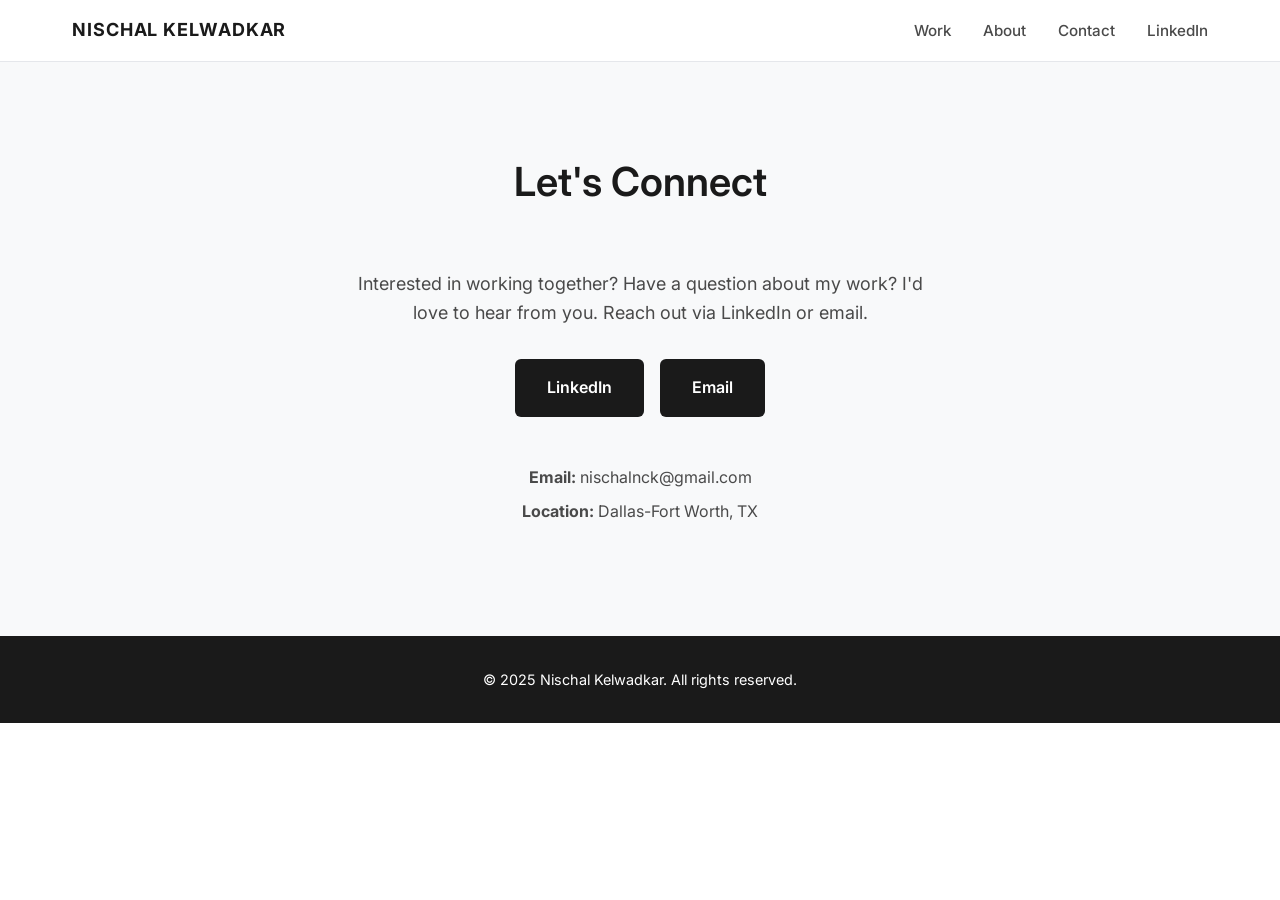
==== contact.html @ 03bee9dc "Add CGI Meditation project page and contact page - complete site scrape" ====
<!DOCTYPE html>
<html lang="en">
<head>
    <meta charset="UTF-8">
    <meta name="viewport" content="width=device-width, initial-scale=1.0">
    <meta name="description" content="Get in touch with Nischal Kelwadkar - UX Content Designer">
    <title>Contact - Nischal Kelwadkar</title>
    <link rel="stylesheet" href="css/style.css">
    <link rel="preconnect" href="https://fonts.googleapis.com">
    <link rel="preconnect" href="https://fonts.gstatic.com" crossorigin>
    <link href="https://fonts.googleapis.com/css2?family=Inter:wght@300;400;500;600;700&display=swap" rel="stylesheet">
</head>
<body>
    <!-- Header/Nav -->
    <header class="header">
        <div class="container">
            <nav class="nav">
                <a href="/" class="logo">NISCHAL KELWADKAR</a>
                <ul class="nav-links">
                    <li><a href="index.html#work">Work</a></li>
                    <li><a href="index.html#about">About</a></li>
                    <li><a href="contact.html">Contact</a></li>
                    <li><a href="https://www.linkedin.com/in/nischal-kelwadkar-384573167/" target="_blank" rel="noopener">LinkedIn</a></li>
                </ul>
            </nav>
        </div>
    </header>

    <!-- Contact Section -->
    <section class="contact" style="min-height: 60vh; display: flex; align-items: center;">
        <div class="container">
            <h1 class="section-title">Let's Connect</h1>
            <p class="contact-text" style="max-width: 600px; margin: 0 auto 2rem;">
                Interested in working together? Have a question about my work? 
                I'd love to hear from you. Reach out via LinkedIn or email.
            </p>
            <div class="contact-links">
                <a href="https://www.linkedin.com/in/nischal-kelwadkar-384573167/" target="_blank" rel="noopener" class="contact-button">
                    LinkedIn
                </a>
                <a href="mailto:nischalnck@gmail.com" class="contact-button">
                    Email
                </a>
            </div>

            <div style="margin-top: 3rem; text-align: center;">
                <p style="color: var(--color-secondary); margin-bottom: 0.5rem;">
                    <strong>Email:</strong> nischalnck@gmail.com
                </p>
                <p style="color: var(--color-secondary);">
                    <strong>Location:</strong> Dallas-Fort Worth, TX
                </p>
            </div>
        </div>
    </section>

    <!-- Footer -->
    <footer class="footer">
        <div class="container">
            <p>&copy; 2025 Nischal Kelwadkar. All rights reserved.</p>
        </div>
    </footer>
</body>
</html>
---- css/style.css ----
/* ===========================
   Reset & Base Styles
   =========================== */

* {
    margin: 0;
    padding: 0;
    box-sizing: border-box;
}

:root {
    --color-primary: #1a1a1a;
    --color-secondary: #4a4a4a;
    --color-accent: #2563eb;
    --color-bg: #ffffff;
    --color-bg-alt: #f8f9fa;
    --color-border: #e5e7eb;
    --font-primary: 'Inter', -apple-system, BlinkMacSystemFont, 'Segoe UI', sans-serif;
    --max-width: 1200px;
    --spacing-xs: 0.5rem;
    --spacing-sm: 1rem;
    --spacing-md: 2rem;
    --spacing-lg: 4rem;
    --spacing-xl: 6rem;
}

html {
    scroll-behavior: smooth;
}

body {
    font-family: var(--font-primary);
    color: var(--color-primary);
    line-height: 1.6;
    font-size: 16px;
    background: var(--color-bg);
}

/* ===========================
   Typography
   =========================== */

h1, h2, h3, h4, h5, h6 {
    line-height: 1.2;
    font-weight: 600;
}

h1 {
    font-size: 3.5rem;
    margin-bottom: var(--spacing-md);
}

h2 {
    font-size: 2.5rem;
    margin-bottom: var(--spacing-md);
}

h3 {
    font-size: 1.5rem;
    margin-bottom: var(--spacing-sm);
}

p {
    margin-bottom: var(--spacing-sm);
}

a {
    color: var(--color-accent);
    text-decoration: none;
    transition: opacity 0.2s ease;
}

a:hover {
    opacity: 0.8;
}

/* ===========================
   Layout
   =========================== */

.container {
    max-width: var(--max-width);
    margin: 0 auto;
    padding: 0 var(--spacing-md);
}

section {
    padding: var(--spacing-xl) 0;
}

/* ===========================
   Header & Navigation
   =========================== */

.header {
    position: sticky;
    top: 0;
    background: rgba(255, 255, 255, 0.95);
    backdrop-filter: blur(10px);
    border-bottom: 1px solid var(--color-border);
    z-index: 1000;
    padding: var(--spacing-sm) 0;
}

.nav {
    display: flex;
    justify-content: space-between;
    align-items: center;
}

.logo {
    font-size: 1.125rem;
    font-weight: 700;
    letter-spacing: 0.05em;
    color: var(--color-primary);
}

.nav-links {
    display: flex;
    list-style: none;
    gap: var(--spacing-md);
}

.nav-links a {
    color: var(--color-secondary);
    font-weight: 500;
    font-size: 0.95rem;
}

.nav-links a:hover {
    color: var(--color-accent);
}

/* ===========================
   Hero Section
   =========================== */

.hero {
    padding: var(--spacing-xl) 0;
    background: var(--color-bg-alt);
}

.hero-content {
    max-width: 800px;
}

.hero-title {
    font-size: 3.5rem;
    font-weight: 700;
    margin-bottom: var(--spacing-sm);
    color: var(--color-primary);
}

.hero-subtitle {
    font-size: 1.5rem;
    color: var(--color-secondary);
    margin-bottom: var(--spacing-md);
    line-height: 1.4;
}

.hero-description {
    font-size: 1.125rem;
    color: var(--color-secondary);
    margin-bottom: var(--spacing-sm);
}

.cta-button {
    display: inline-block;
    margin-top: var(--spacing-md);
    padding: 1rem 2rem;
    background: var(--color-primary);
    color: var(--color-bg);
    font-weight: 600;
    border-radius: 6px;
    transition: transform 0.2s ease, box-shadow 0.2s ease;
}

.cta-button:hover {
    transform: translateY(-2px);
    box-shadow: 0 4px 12px rgba(0, 0, 0, 0.15);
    opacity: 1;
}

/* ===========================
   Experience Section
   =========================== */

.experience {
    background: var(--color-bg);
}

.section-title {
    font-size: 2.5rem;
    margin-bottom: var(--spacing-lg);
    text-align: center;
}

.experience-grid {
    display: grid;
    gap: var(--spacing-lg);
    margin-bottom: var(--spacing-xl);
}

.experience-item {
    padding: var(--spacing-md);
    border-left: 3px solid var(--color-accent);
    background: var(--color-bg-alt);
    border-radius: 4px;
}

.experience-item h3 {
    font-size: 1.5rem;
    color: var(--color-primary);
}

.experience-item .company {
    font-size: 1.125rem;
    color: var(--color-accent);
    font-weight: 600;
    margin-bottom: 0.25rem;
}

.experience-item .years {
    font-size: 0.95rem;
    color: var(--color-secondary);
    font-style: italic;
    margin-bottom: var(--spacing-sm);
}

.experience-item ul {
    list-style: none;
    padding-left: 0;
}

.experience-item li {
    padding-left: 1.5rem;
    position: relative;
    margin-bottom: 0.75rem;
    color: var(--color-secondary);
}

.experience-item li::before {
    content: "→";
    position: absolute;
    left: 0;
    color: var(--color-accent);
}

/* Skills & Tools */
.skills-tools {
    display: grid;
    grid-template-columns: repeat(auto-fit, minmax(300px, 1fr));
    gap: var(--spacing-lg);
    margin-top: var(--spacing-lg);
}

.skills-column h3 {
    margin-bottom: var(--spacing-sm);
    color: var(--color-primary);
}

.skill-list {
    list-style: none;
    display: grid;
    grid-template-columns: repeat(auto-fill, minmax(200px, 1fr));
    gap: 0.5rem;
}

.skill-list li {
    padding: 0.5rem 0;
    color: var(--color-secondary);
}

/* ===========================
   Projects Section
   =========================== */

.projects {
    background: var(--color-bg-alt);
}

.projects-grid {
    display: grid;
    grid-template-columns: repeat(auto-fill, minmax(350px, 1fr));
    gap: var(--spacing-lg);
}

.project-card {
    background: var(--color-bg);
    border: 1px solid var(--color-border);
    border-radius: 8px;
    padding: var(--spacing-md);
    transition: transform 0.2s ease, box-shadow 0.2s ease;
    cursor: pointer;
}

.project-card:hover {
    transform: translateY(-4px);
    box-shadow: 0 8px 24px rgba(0, 0, 0, 0.1);
}

.project-card h3 {
    font-size: 1.5rem;
    margin-bottom: var(--spacing-xs);
    color: var(--color-primary);
}

.project-tagline {
    font-size: 1rem;
    color: var(--color-secondary);
    margin-bottom: var(--spacing-sm);
    font-style: italic;
}

.project-tags {
    display: flex;
    flex-wrap: wrap;
    gap: 0.5rem;
    margin-bottom: var(--spacing-sm);
}

.project-tag {
    background: var(--color-bg-alt);
    padding: 0.25rem 0.75rem;
    border-radius: 4px;
    font-size: 0.85rem;
    color: var(--color-secondary);
    border: 1px solid var(--color-border);
}

.project-summary {
    color: var(--color-secondary);
    line-height: 1.6;
    margin-bottom: var(--spacing-sm);
}

.project-link {
    display: inline-block;
    margin-top: var(--spacing-sm);
    color: var(--color-accent);
    font-weight: 600;
    font-size: 0.95rem;
}

.project-link::after {
    content: " →";
}

/* ===========================
   Testimonials Section
   =========================== */

.testimonials {
    background: var(--color-bg);
}

.testimonials-grid {
    display: grid;
    grid-template-columns: repeat(auto-fit, minmax(300px, 1fr));
    gap: var(--spacing-lg);
}

.testimonial {
    padding: var(--spacing-md);
    background: var(--color-bg-alt);
    border-radius: 8px;
    border-left: 4px solid var(--color-accent);
}

.testimonial .quote {
    font-size: 1rem;
    line-height: 1.7;
    color: var(--color-secondary);
    margin-bottom: var(--spacing-sm);
    font-style: italic;
}

.testimonial .author {
    font-size: 0.95rem;
    color: var(--color-primary);
    margin-bottom: 0.25rem;
}

/* ===========================
   Contact Section
   =========================== */

.contact {
    background: var(--color-bg-alt);
    text-align: center;
}

.contact-text {
    font-size: 1.125rem;
    color: var(--color-secondary);
    margin-bottom: var(--spacing-md);
}

.contact-links {
    display: flex;
    gap: var(--spacing-sm);
    justify-content: center;
}

.contact-button {
    padding: 1rem 2rem;
    background: var(--color-primary);
    color: var(--color-bg);
    font-weight: 600;
    border-radius: 6px;
    transition: transform 0.2s ease, box-shadow 0.2s ease;
}

.contact-button:hover {
    transform: translateY(-2px);
    box-shadow: 0 4px 12px rgba(0, 0, 0, 0.15);
    opacity: 1;
}

/* ===========================
   Footer
   =========================== */

.footer {
    background: var(--color-primary);
    color: var(--color-bg);
    text-align: center;
    padding: var(--spacing-md) 0;
}

.footer p {
    margin: 0;
    font-size: 0.9rem;
}

/* ===========================
   Responsive Design
   =========================== */

@media (max-width: 768px) {
    h1 {
        font-size: 2.5rem;
    }

    h2 {
        font-size: 2rem;
    }

    .hero-title {
        font-size: 2.5rem;
    }

    .hero-subtitle {
        font-size: 1.25rem;
    }

    .nav-links {
        gap: var(--spacing-sm);
        font-size: 0.9rem;
    }

    .projects-grid {
        grid-template-columns: 1fr;
    }

    .skills-tools {
        grid-template-columns: 1fr;
    }

    .contact-links {
        flex-direction: column;
        align-items: center;
    }

    section {
        padding: var(--spacing-lg) 0;
    }
}

@media (max-width: 480px) {
    .container {
        padding: 0 var(--spacing-sm);
    }

    .nav-links {
        display: none; /* Simple mobile nav - can enhance later */
    }
}
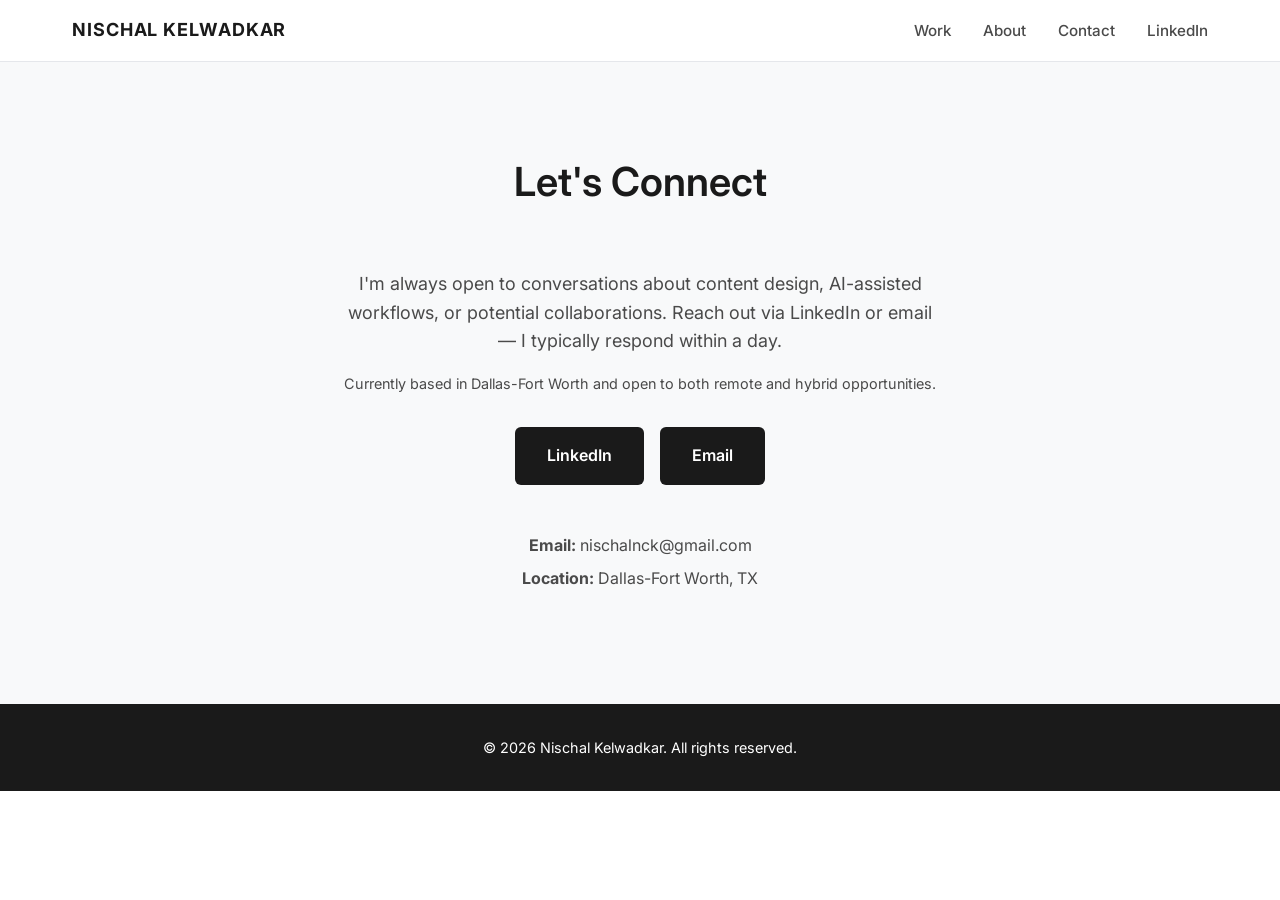
==== commit 99768699: "Portfolio update: restructure About section, add automation case study, improve hero copy, fix CNAME" ====
--- a/contact.html
+++ b/contact.html
@@ -30,9 +30,11 @@
     <section class="contact" style="min-height: 60vh; display: flex; align-items: center;">
         <div class="container">
             <h1 class="section-title">Let's Connect</h1>
-            <p class="contact-text" style="max-width: 600px; margin: 0 auto 2rem;">
-                Interested in working together? Have a question about my work? 
-                I'd love to hear from you. Reach out via LinkedIn or email.
+            <p class="contact-text" style="max-width: 600px; margin: 0 auto 1rem;">
+                I'm always open to conversations about content design, AI-assisted workflows, or potential collaborations. Reach out via LinkedIn or email — I typically respond within a day.
+            </p>
+            <p class="contact-text" style="max-width: 600px; margin: 0 auto 2rem; font-size: 0.9rem; color: var(--color-secondary);">
+                Currently based in Dallas-Fort Worth and open to both remote and hybrid opportunities.
             </p>
             <div class="contact-links">
                 <a href="https://www.linkedin.com/in/nischal-kelwadkar-384573167/" target="_blank" rel="noopener" class="contact-button">
@@ -57,7 +59,7 @@
     <!-- Footer -->
     <footer class="footer">
         <div class="container">
-            <p>&copy; 2025 Nischal Kelwadkar. All rights reserved.</p>
+            <p>&copy; 2026 Nischal Kelwadkar. All rights reserved.</p>
         </div>
     </footer>
 </body>
--- a/css/style.css
+++ b/css/style.css
@@ -140,33 +140,107 @@
     background: var(--color-bg-alt);
 }
 
+.hero-wrapper {
+    display: grid;
+    grid-template-columns: 1fr 1.5fr;
+    gap: var(--spacing-lg);
+    align-items: center;
+}
+
+.hero-image {
+    display: flex;
+    justify-content: center;
+    align-items: center;
+}
+
+.hero-image img {
+    width: 100%;
+    max-width: 400px;
+    height: auto;
+    border-radius: 12px;
+    box-shadow: 0 8px 24px rgba(0, 0, 0, 0.1);
+}
+
 .hero-content {
-    max-width: 800px;
+    max-width: 100%;
+}
+
+.hero-name {
+    font-size: 3rem;
+    font-weight: 700;
+    margin-bottom: var(--spacing-xs);
+    color: var(--color-primary);
 }
 
 .hero-title {
-    font-size: 3.5rem;
-    font-weight: 700;
-    margin-bottom: var(--spacing-sm);
-    color: var(--color-primary);
+    font-size: 2.5rem;
+    font-weight: 600;
+    margin-bottom: var(--spacing-md);
+    color: var(--color-secondary);
+    white-space: nowrap;
+}
+
+.title-rotating {
+    display: inline-block;
+    color: var(--color-accent);
+    vertical-align: baseline;
+    position: relative;
+    transition: color 0.3s ease;
+}
+
+.title-rotating::after {
+    content: '|';
+    color: var(--color-accent);
+    animation: blink 1.5s step-end infinite;
+    margin-left: 2px;
+}
+
+.title-rotating.hide-cursor::after {
+    display: none;
+}
+
+.title-rotating.final-state {
+    color: var(--color-primary);
+}
+
+@keyframes blink {
+    0%, 60% {
+        opacity: 1;
+    }
+    61%, 100% {
+        opacity: 0;
+    }
+}
+
+.title-static {
+    display: inline-block;
+    color: var(--color-primary);
+    vertical-align: baseline;
+    margin-left: 0.2rem;
 }
 
 .hero-subtitle {
-    font-size: 1.5rem;
+    font-size: 1.25rem;
     color: var(--color-secondary);
     margin-bottom: var(--spacing-md);
-    line-height: 1.4;
+    line-height: 1.5;
 }
 
 .hero-description {
-    font-size: 1.125rem;
-    color: var(--color-secondary);
-    margin-bottom: var(--spacing-sm);
+    font-size: 1rem;
+    color: var(--color-secondary);
+    margin-bottom: var(--spacing-sm);
+    line-height: 1.7;
+}
+
+.hero-actions {
+    display: flex;
+    gap: var(--spacing-sm);
+    margin-top: var(--spacing-md);
 }
 
 .cta-button {
     display: inline-block;
-    margin-top: var(--spacing-md);
     padding: 1rem 2rem;
     background: var(--color-primary);
     color: var(--color-bg);
@@ -181,11 +255,22 @@
     opacity: 1;
 }
 
+.cta-button.secondary {
+    background: transparent;
+    color: var(--color-primary);
+    border: 2px solid var(--color-primary);
+}
+
+.cta-button.secondary:hover {
+    background: var(--color-primary);
+    color: var(--color-bg);
+}
+
 /* ===========================
    Experience Section
    =========================== */
 
-.experience {
+.about {
     background: var(--color-bg);
 }
 
@@ -195,55 +280,84 @@
     text-align: center;
 }
 
-.experience-grid {
-    display: grid;
-    gap: var(--spacing-lg);
-    margin-bottom: var(--spacing-xl);
-}
-
-.experience-item {
-    padding: var(--spacing-md);
-    border-left: 3px solid var(--color-accent);
-    background: var(--color-bg-alt);
-    border-radius: 4px;
-}
-
-.experience-item h3 {
-    font-size: 1.5rem;
-    color: var(--color-primary);
-}
-
-.experience-item .company {
-    font-size: 1.125rem;
+.section-subtitle {
+    font-size: 1rem;
+    line-height: 1.6;
+}
+
+/* About Section - Timeline */
+.about-intro {
+    max-width: 700px;
+    margin: 0 auto 3rem;
+    text-align: center;
+}
+
+.about-intro p {
+    color: var(--color-secondary);
+    font-size: 1.05rem;
+    line-height: 1.7;
+}
+
+.experience-timeline {
+    max-width: 700px;
+    margin: 0 auto 3rem;
+}
+
+.timeline-item {
+    padding: 1.5rem 0;
+    border-bottom: 1px solid var(--color-border);
+}
+
+.timeline-item:last-child {
+    border-bottom: none;
+}
+
+.timeline-item .timeline-role {
+    display: flex;
+    align-items: baseline;
+    gap: 0.75rem;
+    flex-wrap: wrap;
+}
+
+.timeline-item h3 {
+    margin: 0;
+    font-size: 1.1rem;
+    color: var(--color-primary);
+}
+
+.timeline-item .company {
+    color: var(--color-secondary);
+    font-size: 0.95rem;
+    margin: 0;
+}
+
+.timeline-item .timeline-dates {
+    color: var(--color-secondary);
+    font-size: 0.85rem;
+    margin: 0.25rem 0 0.5rem;
+    opacity: 0.7;
+}
+
+.timeline-item .timeline-summary {
+    color: var(--color-secondary);
+    font-size: 0.95rem;
+    line-height: 1.6;
+    margin: 0;
+}
+
+.about-cta {
+    text-align: center;
+    margin-bottom: 3rem;
+}
+
+.about-cta p {
+    color: var(--color-secondary);
+    font-size: 0.95rem;
+}
+
+.about-cta a {
     color: var(--color-accent);
-    font-weight: 600;
-    margin-bottom: 0.25rem;
-}
-
-.experience-item .years {
-    font-size: 0.95rem;
-    color: var(--color-secondary);
-    font-style: italic;
-    margin-bottom: var(--spacing-sm);
-}
-
-.experience-item ul {
-    list-style: none;
-    padding-left: 0;
-}
-
-.experience-item li {
-    padding-left: 1.5rem;
-    position: relative;
-    margin-bottom: 0.75rem;
-    color: var(--color-secondary);
-}
-
-.experience-item li::before {
-    content: "→";
-    position: absolute;
-    left: 0;
-    color: var(--color-accent);
+    text-decoration: underline;
 }
 
 /* Skills & Tools */
@@ -262,13 +376,20 @@
 .skill-list {
     list-style: none;
     display: grid;
-    grid-template-columns: repeat(auto-fill, minmax(200px, 1fr));
-    gap: 0.5rem;
+    grid-template-columns: repeat(2, 1fr);
+    gap: 0.5rem 1.5rem;
 }
 
 .skill-list li {
     padding: 0.5rem 0;
     color: var(--color-secondary);
+    transition: transform 0.2s ease, color 0.2s ease;
+    cursor: default;
+}
+
+.skill-list li:hover {
+    transform: translateY(-2px);
+    color: var(--color-primary);
 }
 
 /* ===========================
@@ -289,14 +410,41 @@
     background: var(--color-bg);
     border: 1px solid var(--color-border);
     border-radius: 8px;
-    padding: var(--spacing-md);
+    overflow: hidden;
     transition: transform 0.2s ease, box-shadow 0.2s ease;
     cursor: pointer;
+    display: flex;
+    flex-direction: column;
 }
 
 .project-card:hover {
     transform: translateY(-4px);
     box-shadow: 0 8px 24px rgba(0, 0, 0, 0.1);
+}
+
+.project-card-image {
+    width: 100%;
+    height: 200px;
+    overflow: hidden;
+    background: var(--color-bg-alt);
+}
+
+.project-card-image img {
+    width: 100%;
+    height: 100%;
+    object-fit: cover;
+    transition: transform 0.3s ease;
+}
+
+.project-card:hover .project-card-image img {
+    transform: scale(1.05);
+}
+
+.project-card-content {
+    padding: var(--spacing-md);
+    flex: 1;
+    display: flex;
+    flex-direction: column;
 }
 
 .project-card h3 {
@@ -336,7 +484,8 @@
 
 .project-link {
     display: inline-block;
-    margin-top: var(--spacing-sm);
+    margin-top: auto;
+    padding-top: var(--spacing-sm);
     color: var(--color-accent);
     font-weight: 600;
     font-size: 0.95rem;
@@ -356,8 +505,8 @@
 
 .testimonials-grid {
     display: grid;
-    grid-template-columns: repeat(auto-fit, minmax(300px, 1fr));
-    gap: var(--spacing-lg);
+    grid-template-columns: repeat(4, 1fr);
+    gap: var(--spacing-md);
 }
 
 .testimonial {
@@ -365,6 +514,17 @@
     background: var(--color-bg-alt);
     border-radius: 8px;
     border-left: 4px solid var(--color-accent);
+    position: relative;
+}
+
+.testimonial-photo {
+    width: 80px;
+    height: 80px;
+    border-radius: 50%;
+    object-fit: cover;
+    margin-bottom: var(--spacing-sm);
+    border: 3px solid var(--color-bg);
+    box-shadow: 0 2px 8px rgba(0, 0, 0, 0.1);
 }
 
 .testimonial .quote {
@@ -446,12 +606,33 @@
         font-size: 2rem;
     }
 
+    .hero-wrapper {
+        grid-template-columns: 1fr;
+        gap: var(--spacing-md);
+    }
+
+    .hero-image {
+        order: -1;
+    }
+
+    .hero-image img {
+        max-width: 300px;
+    }
+
+    .hero-name {
+        font-size: 2.5rem;
+    }
+
     .hero-title {
-        font-size: 2.5rem;
+        font-size: 2rem;
     }
 
     .hero-subtitle {
-        font-size: 1.25rem;
+        font-size: 1.125rem;
+    }
+
+    .hero-actions {
+        flex-direction: column;
     }
 
     .nav-links {
@@ -472,6 +653,10 @@
         align-items: center;
     }
 
+    .testimonials-grid {
+        grid-template-columns: repeat(2, 1fr);
+    }
+
     section {
         padding: var(--spacing-lg) 0;
     }
@@ -485,4 +670,8 @@
     .nav-links {
         display: none; /* Simple mobile nav - can enhance later */
     }
-}
+
+    .testimonials-grid {
+        grid-template-columns: 1fr;
+    }
+}
